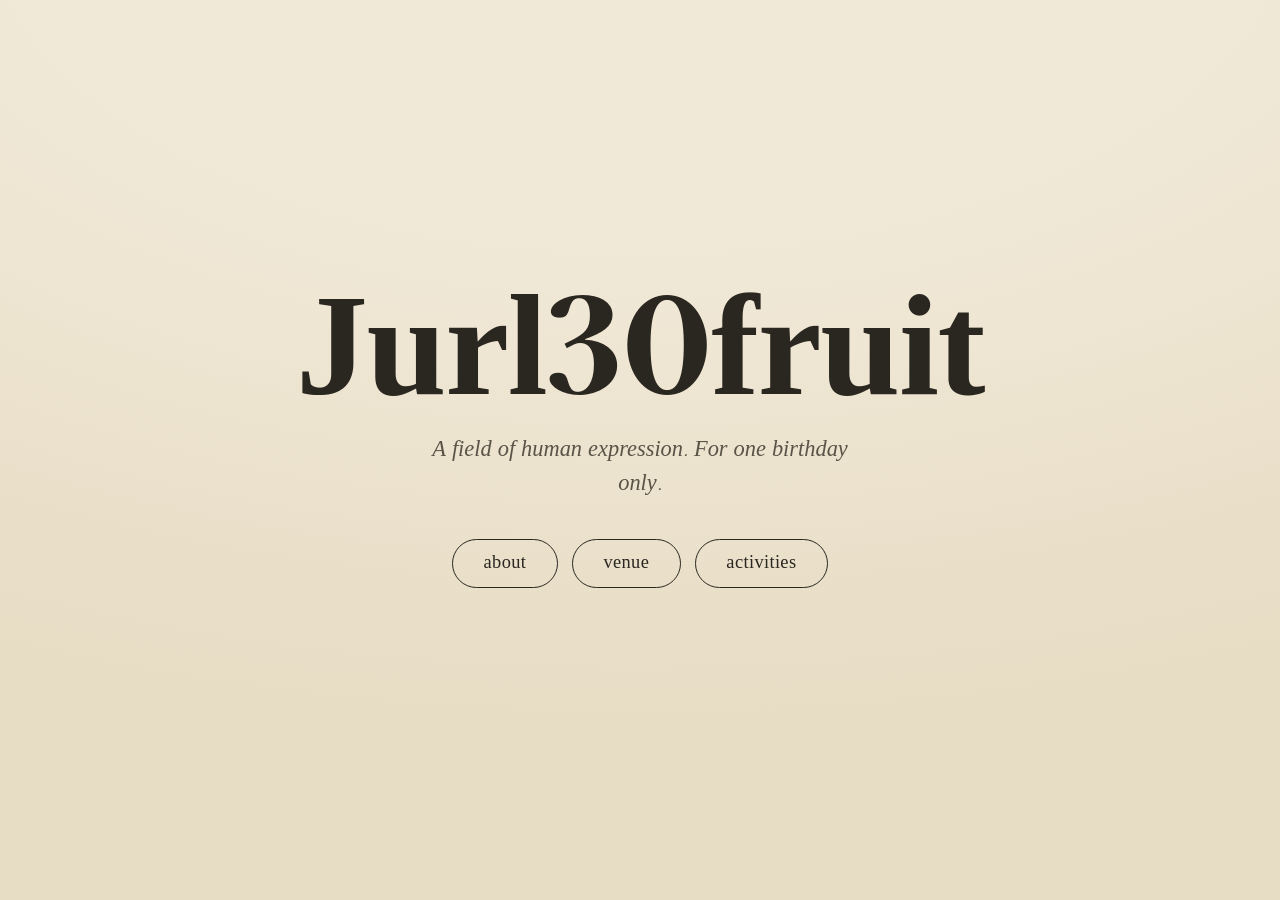
==== index.html @ 254c4dc9 "Jurl30fruit parody site" ====
<!doctype html>
<html lang="en">
<head>
  <meta charset="utf-8" />
  <meta name="viewport" content="width=device-width, initial-scale=1" />
  <title>Jurl30fruit</title>
  <link rel="stylesheet" href="styles.css" />
</head>
<body>
  <section class="hero">
    <h1 class="wordmark">Jurl30fruit</h1>
    <p class="tagline">A field of human expression. For one birthday only.</p>
    <nav class="btn-row" aria-label="Sections">
      <a class="btn" href="about.html">about</a>
      <a class="btn" href="venue.html">venue</a>
      <a class="btn" href="activities.html">activities</a>
    </nav>
  </section>
</body>
</html>
---- styles.css ----
/* ── Jurl30fruit ── a Wonderfruit parody ── */

/* The Wonderfruit display face: "than" (self-hosted from Adobe Typekit) */
@font-face {
  font-family: "than";
  src: url("fonts/than-200.woff2") format("woff2");
  font-weight: 200;
  font-style: normal;
  font-display: swap;
}
@font-face {
  font-family: "than";
  src: url("fonts/than-300.woff2") format("woff2");
  font-weight: 300;
  font-style: normal;
  font-display: swap;
}
@font-face {
  font-family: "than";
  src: url("fonts/than-400.woff2") format("woff2");
  font-weight: 400;
  font-style: normal;
  font-display: swap;
}
@font-face {
  font-family: "than";
  src: url("fonts/than-700.woff2") format("woff2");
  font-weight: 700;
  font-style: normal;
  font-display: swap;
}

:root {
  --sand: #f1e9d8;
  --sand-deep: #e7dcc4;
  --ink: #2a2620;
  --ink-soft: #5a5347;
  --accent: #c4452f;
  --line: rgba(42, 38, 32, 0.22);
}

* {
  box-sizing: border-box;
  margin: 0;
  padding: 0;
}

html {
  -webkit-font-smoothing: antialiased;
}

body {
  font-family: "than", Georgia, "Times New Roman", serif;
  background: var(--sand);
  background-image:
    radial-gradient(120% 90% at 50% -10%, var(--sand) 40%, var(--sand-deep) 100%);
  color: var(--ink);
  min-height: 100vh;
  display: flex;
  flex-direction: column;
  line-height: 1.5;
}

/* ── Header / nav (inner pages) ── */
.topbar {
  display: flex;
  align-items: center;
  justify-content: space-between;
  padding: 1.6rem clamp(1.25rem, 5vw, 3.5rem);
  border-bottom: 1px solid var(--line);
}

.topbar a.brand {
  font-weight: 700;
  font-size: 1.5rem;
  letter-spacing: 0.01em;
  color: var(--ink);
  text-decoration: none;
}

.topbar nav {
  display: flex;
  gap: clamp(0.6rem, 3vw, 1.75rem);
  font-weight: 400;
  font-size: 1.05rem;
}

.topbar nav a {
  color: var(--ink-soft);
  text-decoration: none;
  transition: color 0.2s ease;
}

.topbar nav a:hover,
.topbar nav a[aria-current="page"] {
  color: var(--accent);
}

/* ── Home hero ── */
.hero {
  flex: 1;
  display: flex;
  flex-direction: column;
  align-items: center;
  justify-content: center;
  text-align: center;
  padding: 2rem 1.25rem 4rem;
  gap: 2.4rem;
}

.hero .wordmark {
  font-weight: 700;
  font-size: clamp(3rem, 14vw, 9rem);
  line-height: 0.95;
  letter-spacing: -0.01em;
  margin: 0;
}

.hero .tagline {
  font-weight: 300;
  font-style: italic;
  font-size: clamp(1rem, 3vw, 1.4rem);
  color: var(--ink-soft);
  margin-top: -1.4rem;
  max-width: 32ch;
}

.btn-row {
  display: flex;
  flex-wrap: wrap;
  gap: 0.9rem;
  justify-content: center;
}

.btn {
  font-family: inherit;
  font-weight: 400;
  font-size: 1.15rem;
  letter-spacing: 0.02em;
  color: var(--ink);
  text-decoration: none;
  padding: 0.6rem 1.9rem;
  border: 1px solid var(--ink);
  border-radius: 999px;
  background: transparent;
  transition: background 0.2s ease, color 0.2s ease, transform 0.2s ease;
}

.btn:hover {
  background: var(--ink);
  color: var(--sand);
  transform: translateY(-2px);
}

/* ── Inner page content ── */
main.page {
  flex: 1;
  width: 100%;
  max-width: 760px;
  margin: 0 auto;
  padding: clamp(3rem, 9vw, 6rem) clamp(1.25rem, 5vw, 2rem);
}

main.page h1 {
  font-weight: 700;
  font-size: clamp(2.4rem, 8vw, 4.5rem);
  line-height: 1;
  margin-bottom: 1.4rem;
}

main.page .lead {
  font-weight: 300;
  font-size: clamp(1.15rem, 3vw, 1.5rem);
  color: var(--ink-soft);
  margin-bottom: 2rem;
}

main.page p {
  font-size: 1.1rem;
  margin-bottom: 1.1rem;
}

.placeholder-note {
  display: inline-block;
  margin-top: 1.5rem;
  font-style: italic;
  font-weight: 300;
  color: var(--accent);
  border-top: 1px solid var(--line);
  padding-top: 1.2rem;
}

/* ── Footer ── */
footer {
  text-align: center;
  font-weight: 300;
  font-size: 0.95rem;
  color: var(--ink-soft);
  padding: 1.6rem 1.25rem 2rem;
}

.back-link {
  color: var(--accent);
  text-decoration: none;
}
.back-link:hover { text-decoration: underline; }
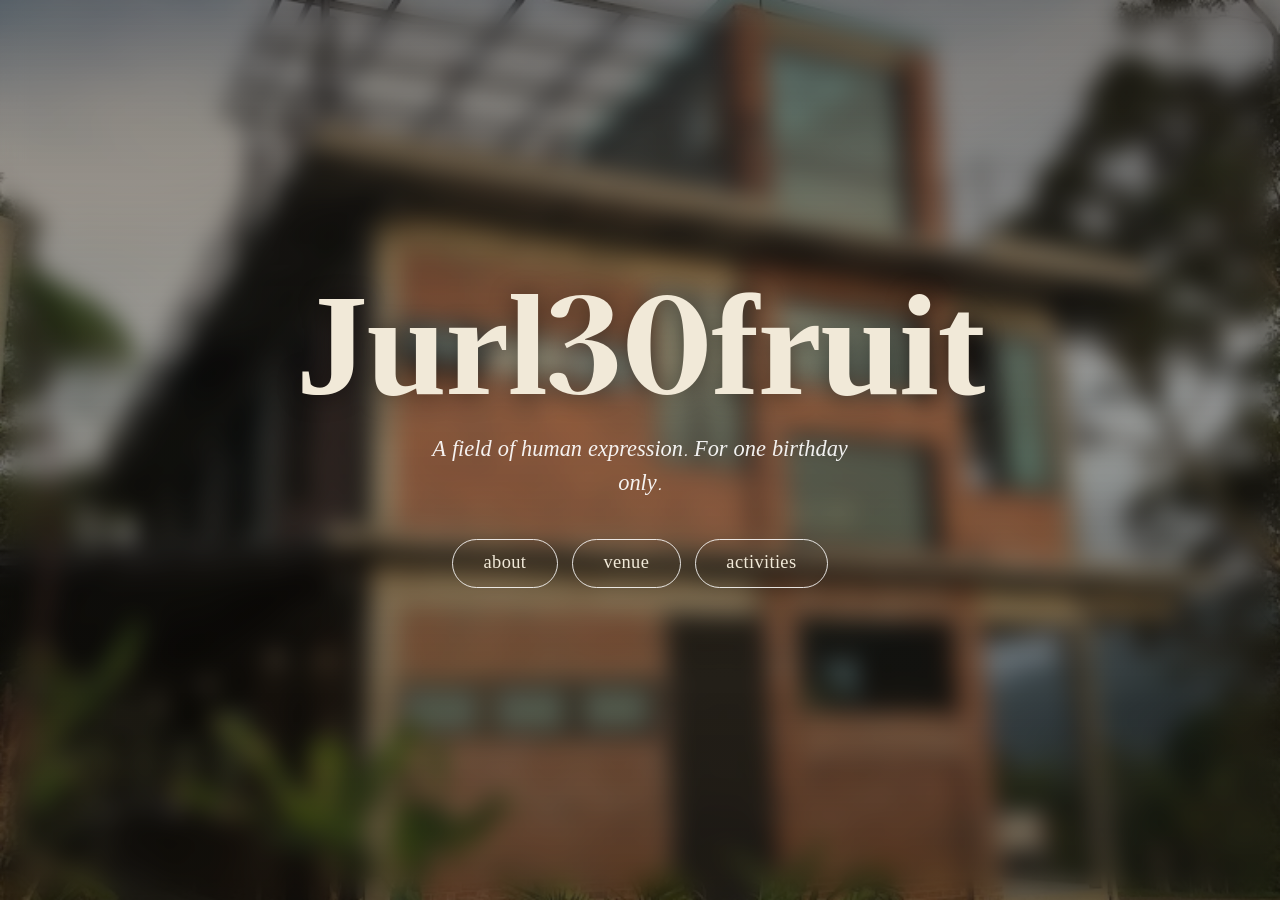
==== commit a067084d: "add bg" ====
--- a/index.html
+++ b/index.html
@@ -6,7 +6,7 @@
   <title>Jurl30fruit</title>
   <link rel="stylesheet" href="styles.css" />
 </head>
-<body>
+<body class="has-bg bg-index">
   <section class="hero">
     <h1 class="wordmark">Jurl30fruit</h1>
     <p class="tagline">A field of human expression. For one birthday only.</p>
--- a/styles.css
+++ b/styles.css
@@ -61,6 +61,42 @@
   line-height: 1.5;
 }
 
+/* ── Full-page background image (set per page via body class) ── */
+body.has-bg {
+  background-size: cover;
+  background-position: center;
+  background-attachment: fixed;
+  background-repeat: no-repeat;
+  color: var(--sand);
+}
+
+/* Dark scrim so text stays legible over photos */
+body.has-bg::before {
+  content: "";
+  position: fixed;
+  inset: 0;
+  background: linear-gradient(
+    180deg,
+    rgba(20, 16, 10, 0.55) 0%,
+    rgba(20, 16, 10, 0.35) 40%,
+    rgba(20, 16, 10, 0.6) 100%
+  );
+  backdrop-filter: blur(12px);
+  -webkit-backdrop-filter: blur(12px);
+  z-index: 0;
+  pointer-events: none;
+}
+
+body.has-bg > * {
+  position: relative;
+  z-index: 1;
+}
+
+body.bg-index { background-image: url("images/index.jpg"); }
+body.bg-about { background-image: url("images/about.jpg"); }
+body.bg-venue { background-image: url("images/venue.jpg"); }
+body.bg-activities { background-image: url("images/activities.jpg"); }
+
 /* ── Header / nav (inner pages) ── */
 .topbar {
   display: flex;
@@ -190,6 +226,27 @@
   padding-top: 1.2rem;
 }
 
+/* ── Text/control overrides when sitting on a photo ── */
+body.has-bg .topbar { border-bottom-color: rgba(255, 255, 255, 0.25); }
+body.has-bg .topbar a.brand { color: var(--sand); }
+body.has-bg .topbar nav a { color: rgba(255, 255, 255, 0.8); }
+body.has-bg .topbar nav a:hover,
+body.has-bg .topbar nav a[aria-current="page"] { color: #fff; }
+
+body.has-bg .hero .wordmark { color: var(--sand); text-shadow: 0 2px 24px rgba(0, 0, 0, 0.45); }
+body.has-bg .hero .tagline { color: rgba(255, 255, 255, 0.92); }
+
+body.has-bg .btn { color: var(--sand); border-color: rgba(255, 255, 255, 0.85); }
+body.has-bg .btn:hover { background: var(--sand); color: var(--ink); }
+
+body.has-bg main.page h1 { color: var(--sand); text-shadow: 0 2px 20px rgba(0, 0, 0, 0.4); }
+body.has-bg main.page .lead { color: rgba(255, 255, 255, 0.92); }
+body.has-bg main.page p { color: rgba(255, 255, 255, 0.88); }
+body.has-bg .placeholder-note { color: #ffd9b0; border-top-color: rgba(255, 255, 255, 0.25); }
+
+body.has-bg footer { color: rgba(255, 255, 255, 0.8); }
+body.has-bg .back-link { color: #ffd9b0; }
+
 /* ── Footer ── */
 footer {
   text-align: center;
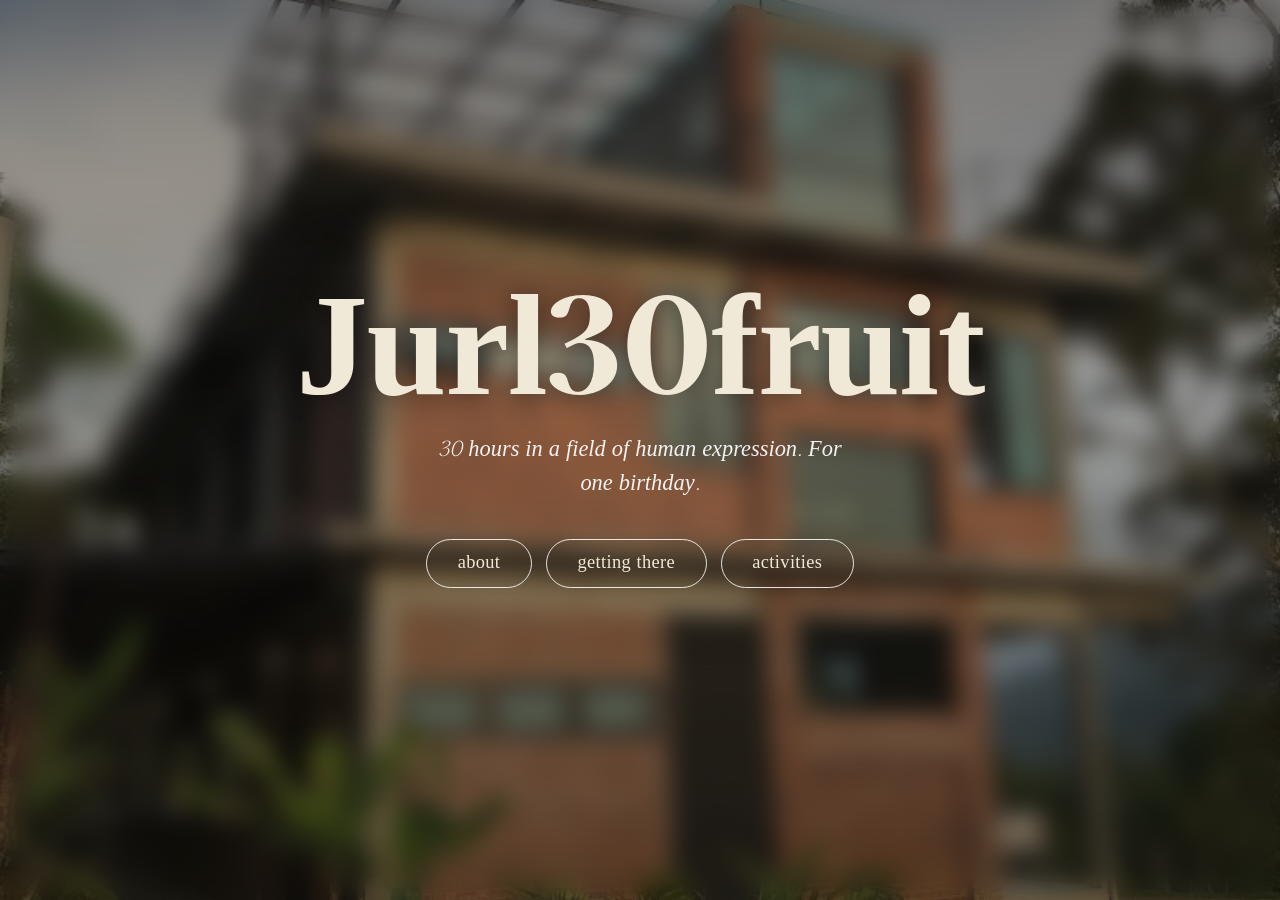
==== commit ff2c3b2e: "adjust text in index" ====
--- a/index.html
+++ b/index.html
@@ -9,10 +9,10 @@
 <body class="has-bg bg-index">
   <section class="hero">
     <h1 class="wordmark">Jurl30fruit</h1>
-    <p class="tagline">A field of human expression. For one birthday only.</p>
+    <p class="tagline">30 hours in a field of human expression. For one birthday.</p>
     <nav class="btn-row" aria-label="Sections">
       <a class="btn" href="about.html">about</a>
-      <a class="btn" href="venue.html">venue</a>
+      <a class="btn" href="venue.html">getting there</a>
       <a class="btn" href="activities.html">activities</a>
     </nav>
   </section>
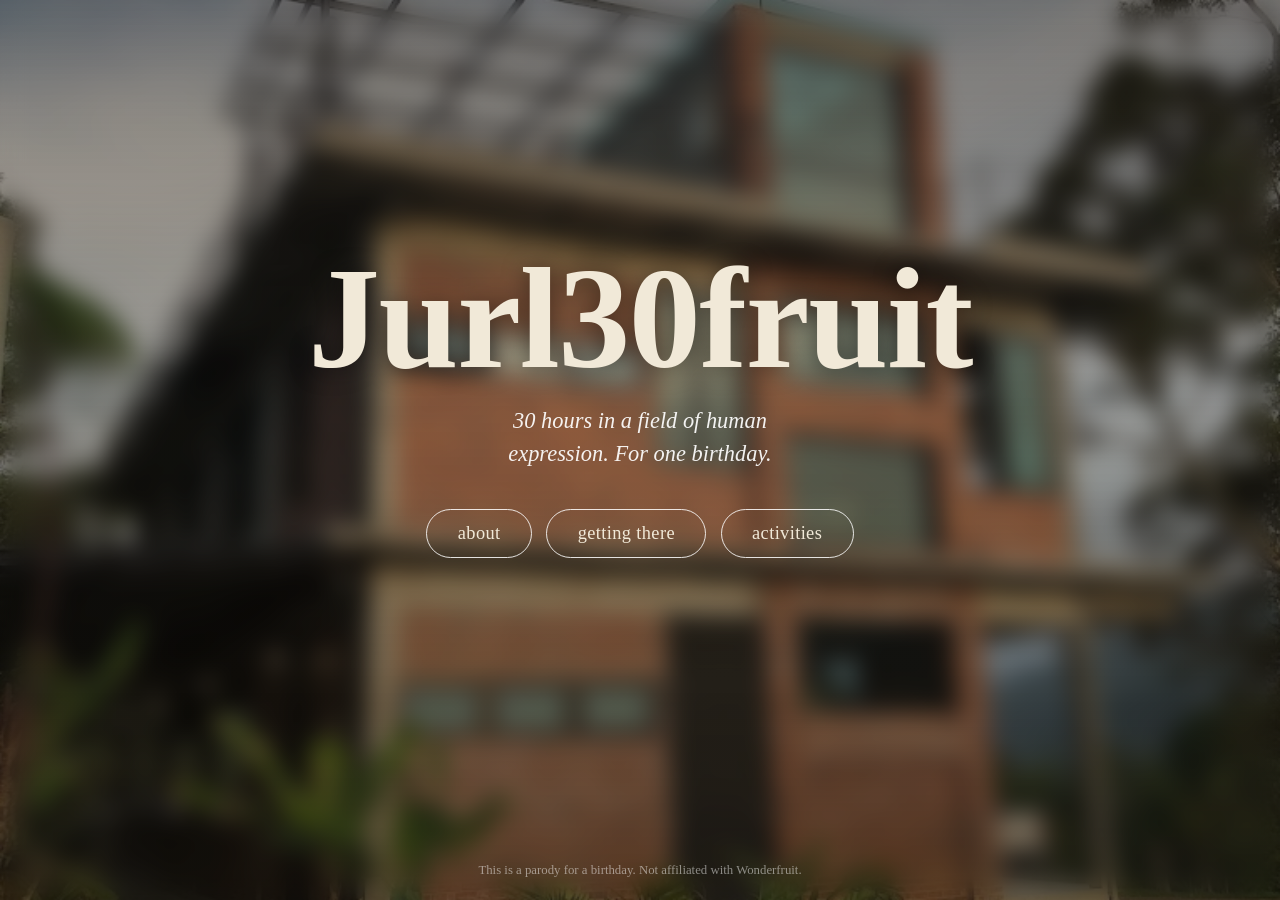
==== commit 3146e36c: "add disclaimer" ====
--- a/index.html
+++ b/index.html
@@ -16,5 +16,6 @@
       <a class="btn" href="activities.html">activities</a>
     </nav>
   </section>
+  <footer class="disclaimer">This is a parody for a birthday. Not affiliated with Wonderfruit.</footer>
 </body>
 </html>
--- a/styles.css
+++ b/styles.css
@@ -50,7 +50,7 @@
 }
 
 body {
-  font-family: "than", Georgia, "Times New Roman", serif;
+  font-family: Georgia, "Times New Roman", serif;
   background: var(--sand);
   background-image:
     radial-gradient(120% 90% at 50% -10%, var(--sand) 40%, var(--sand-deep) 100%);
@@ -261,3 +261,13 @@
   text-decoration: none;
 }
 .back-link:hover { text-decoration: underline; }
+
+.disclaimer {
+  text-align: center;
+  font-weight: 300;
+  font-size: 0.8rem;
+  line-height: 1.5;
+  opacity: 0.65;
+  padding: 1.25rem;
+}
+body.has-bg .disclaimer { color: rgba(255, 255, 255, 0.75); }
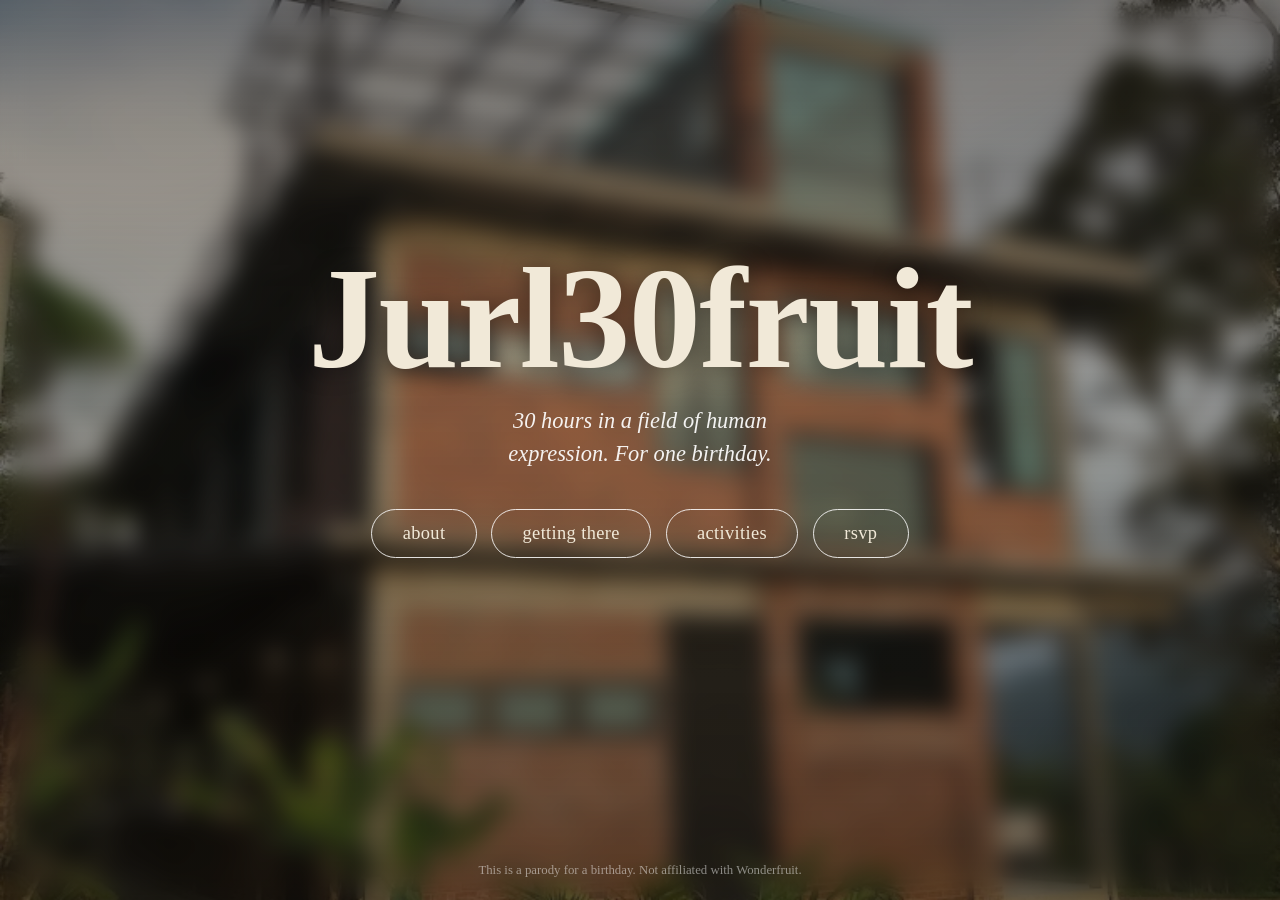
==== commit 50b89a71: "add RSVP page" ====
--- a/index.html
+++ b/index.html
@@ -14,6 +14,7 @@
       <a class="btn" href="about.html">about</a>
       <a class="btn" href="venue.html">getting there</a>
       <a class="btn" href="activities.html">activities</a>
+      <a class="btn" href="rsvp.html">rsvp</a>
     </nav>
   </section>
   <footer class="disclaimer">This is a parody for a birthday. Not affiliated with Wonderfruit.</footer>
--- a/styles.css
+++ b/styles.css
@@ -96,6 +96,7 @@
 body.bg-about { background-image: url("images/about.jpg"); }
 body.bg-venue { background-image: url("images/venue.jpg"); }
 body.bg-activities { background-image: url("images/activities.jpg"); }
+body.bg-rsvp { background-image: url("images/unnamed-4.jpg"); }
 
 /* ── Header / nav (inner pages) ── */
 .topbar {
@@ -130,6 +131,31 @@
 .topbar nav a:hover,
 .topbar nav a[aria-current="page"] {
   color: var(--accent);
+}
+
+/* On narrow screens, stack the nav under the brand so nothing overflows */
+@media (max-width: 540px) {
+  .topbar {
+    flex-direction: column;
+    align-items: flex-start;
+    gap: 0.6rem;
+    padding: 1.1rem clamp(1.25rem, 5vw, 3.5rem);
+  }
+
+  .topbar a.brand {
+    font-size: 1.3rem;
+  }
+
+  .topbar nav {
+    flex-wrap: wrap;
+    row-gap: 0.5rem;
+    gap: 1.1rem;
+    font-size: 0.95rem;
+  }
+
+  .topbar nav a {
+    white-space: nowrap;
+  }
 }
 
 /* ── Home hero ── */
@@ -211,9 +237,64 @@
   margin-bottom: 2rem;
 }
 
+main.page .lead .lead-big {
+  display: block;
+  font-size: 1.6em;
+  font-weight: 400;
+  margin-bottom: 0.35rem;
+}
+
 main.page p {
   font-size: 1.1rem;
   margin-bottom: 1.1rem;
+}
+
+main.page ul {
+  font-size: 1.1rem;
+  margin: 0 0 1.1rem 1.4rem;
+}
+
+main.page ul ul {
+  margin: 0.4rem 0 0.4rem 1.4rem;
+  font-size: 0.97em;
+}
+
+main.page li {
+  margin-bottom: 0.5rem;
+}
+
+main.page a {
+  color: var(--accent);
+  text-decoration: underline;
+}
+
+.map-links {
+  display: flex;
+  flex-wrap: wrap;
+  gap: 1.5rem;
+  margin: 1.8rem 0 0.5rem;
+}
+
+.map-link {
+  display: inline-flex;
+  flex-direction: column;
+  align-items: center;
+  gap: 0.5rem;
+  text-decoration: none;
+  color: inherit;
+  font-weight: 300;
+  font-size: 0.95rem;
+  transition: transform 0.2s ease;
+}
+
+.map-link img {
+  display: block;
+  border-radius: 14px;
+  box-shadow: 0 4px 16px rgba(0, 0, 0, 0.3);
+}
+
+.map-link:hover {
+  transform: translateY(-3px);
 }
 
 .placeholder-note {
@@ -242,6 +323,8 @@
 body.has-bg main.page h1 { color: var(--sand); text-shadow: 0 2px 20px rgba(0, 0, 0, 0.4); }
 body.has-bg main.page .lead { color: rgba(255, 255, 255, 0.92); }
 body.has-bg main.page p { color: rgba(255, 255, 255, 0.88); }
+body.has-bg main.page ul { color: rgba(255, 255, 255, 0.88); }
+body.has-bg main.page a { color: #ffd9b0; }
 body.has-bg .placeholder-note { color: #ffd9b0; border-top-color: rgba(255, 255, 255, 0.25); }
 
 body.has-bg footer { color: rgba(255, 255, 255, 0.8); }
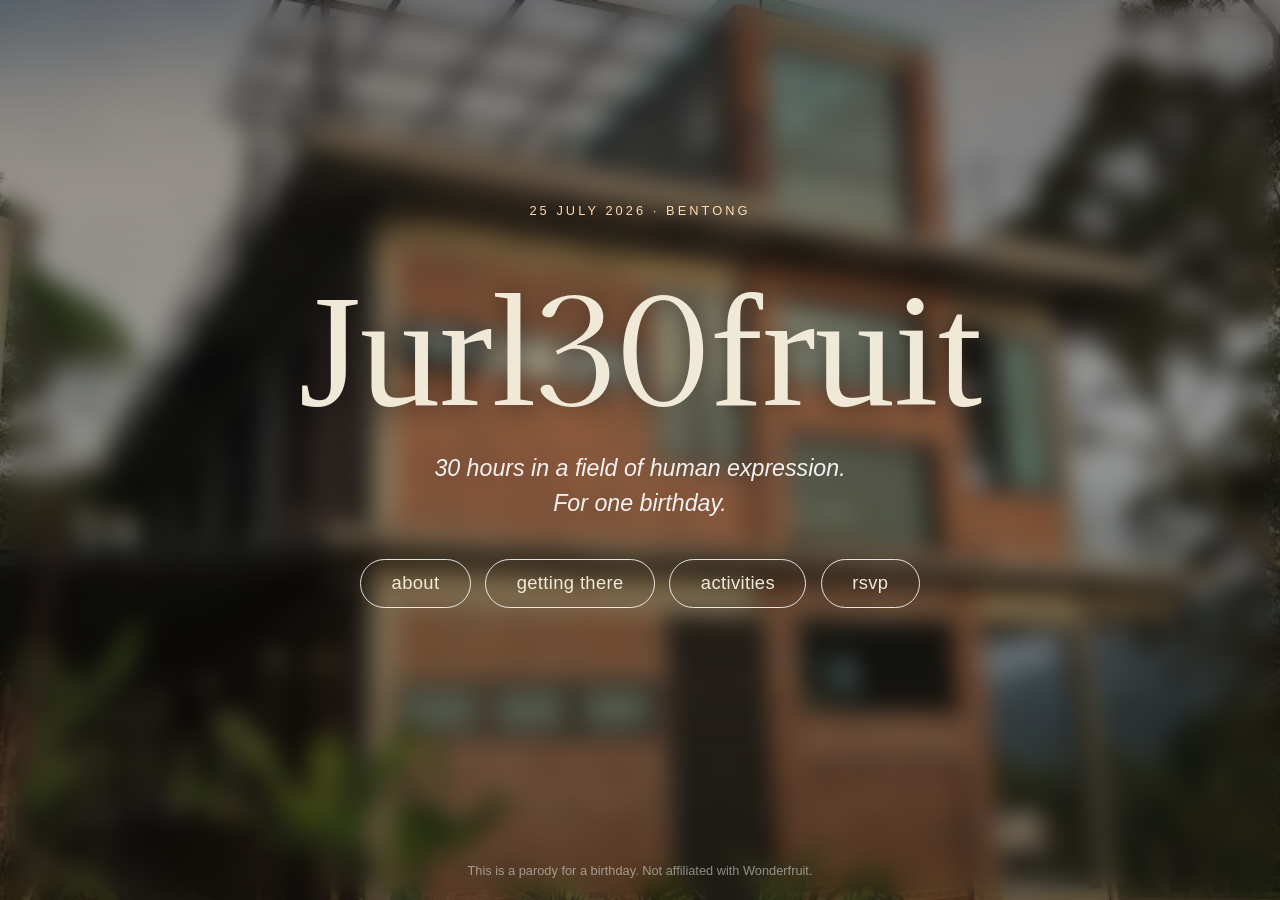
==== commit ecac24e2: "inserted copy-draft changes and updated layout" ====
--- a/index.html
+++ b/index.html
@@ -8,6 +8,7 @@
 </head>
 <body class="has-bg bg-index">
   <section class="hero">
+    <span class="eyebrow">25 July 2026 · Bentong</span>
     <h1 class="wordmark">Jurl30fruit</h1>
     <p class="tagline">30 hours in a field of human expression. For one birthday.</p>
     <nav class="btn-row" aria-label="Sections">
--- a/styles.css
+++ b/styles.css
@@ -50,7 +50,7 @@
 }
 
 body {
-  font-family: Georgia, "Times New Roman", serif;
+  font-family: "Helvetica Neue", "Inter", -apple-system, BlinkMacSystemFont, "Segoe UI", Arial, sans-serif;
   background: var(--sand);
   background-image:
     radial-gradient(120% 90% at 50% -10%, var(--sand) 40%, var(--sand-deep) 100%);
@@ -108,8 +108,9 @@
 }
 
 .topbar a.brand {
-  font-weight: 700;
-  font-size: 1.5rem;
+  font-family: "than", Georgia, serif;
+  font-weight: 400;
+  font-size: 1.6rem;
   letter-spacing: 0.01em;
   color: var(--ink);
   text-decoration: none;
@@ -171,20 +172,36 @@
 }
 
 .hero .wordmark {
-  font-weight: 700;
-  font-size: clamp(3rem, 14vw, 9rem);
-  line-height: 0.95;
-  letter-spacing: -0.01em;
+  font-family: "than", Georgia, serif;
+  font-weight: 400;
+  font-size: clamp(3.2rem, 15vw, 10rem);
+  line-height: 0.9;
+  letter-spacing: -0.005em;
   margin: 0;
 }
 
 .hero .tagline {
   font-weight: 300;
   font-style: italic;
-  font-size: clamp(1rem, 3vw, 1.4rem);
+  font-size: clamp(1.05rem, 3vw, 1.45rem);
   color: var(--ink-soft);
-  margin-top: -1.4rem;
-  max-width: 32ch;
+  margin-top: -1rem;
+  max-width: 34ch;
+}
+
+/* Small uppercase section label — the Wonderfruit "eyebrow" */
+.eyebrow {
+  display: block;
+  font-weight: 500;
+  font-size: 0.8rem;
+  text-transform: uppercase;
+  letter-spacing: 0.24em;
+  color: var(--accent);
+  margin-bottom: 1rem;
+}
+
+.hero .eyebrow {
+  margin-bottom: 1.6rem;
 }
 
 .btn-row {
@@ -224,10 +241,12 @@
 }
 
 main.page h1 {
-  font-weight: 700;
-  font-size: clamp(2.4rem, 8vw, 4.5rem);
-  line-height: 1;
-  margin-bottom: 1.4rem;
+  font-family: "than", Georgia, serif;
+  font-weight: 400;
+  font-size: clamp(2.6rem, 8vw, 4.8rem);
+  line-height: 0.98;
+  letter-spacing: -0.005em;
+  margin-bottom: 1.6rem;
 }
 
 main.page .lead {
@@ -263,6 +282,36 @@
   margin-bottom: 0.5rem;
 }
 
+/* ── Activities programme ── */
+.programme {
+  margin-top: 2.6rem;
+}
+
+.act {
+  padding: 1.8rem 0;
+  border-top: 1px solid var(--line);
+}
+
+.act:last-child {
+  border-bottom: 1px solid var(--line);
+}
+
+.act-title {
+  font-family: "than", Georgia, serif;
+  font-weight: 400;
+  font-size: clamp(1.7rem, 4.5vw, 2.4rem);
+  line-height: 1.05;
+  margin-bottom: 0.7rem;
+}
+
+.act p {
+  margin-bottom: 0.45rem;
+}
+
+.act p:last-child {
+  margin-bottom: 0;
+}
+
 main.page a {
   color: var(--accent);
   text-decoration: underline;
@@ -275,16 +324,22 @@
   margin: 1.8rem 0 0.5rem;
 }
 
-.map-link {
+main.page a.map-link,
+main.page a.map-link:hover {
   display: inline-flex;
   flex-direction: column;
   align-items: center;
-  gap: 0.5rem;
+  gap: 0.55rem;
   text-decoration: none;
   color: inherit;
-  font-weight: 300;
-  font-size: 0.95rem;
   transition: transform 0.2s ease;
+}
+
+.map-link span {
+  font-weight: 400;
+  font-size: 0.82rem;
+  text-transform: uppercase;
+  letter-spacing: 0.12em;
 }
 
 .map-link img {
@@ -305,6 +360,216 @@
   color: var(--accent);
   border-top: 1px solid var(--line);
   padding-top: 1.2rem;
+}
+
+/* ── RSVP form ── */
+.rsvp-form {
+  margin-top: 2rem;
+  display: flex;
+  flex-direction: column;
+  gap: 1.6rem;
+  max-width: 30rem;
+}
+
+.rsvp-form .field {
+  display: flex;
+  flex-direction: column;
+  gap: 0.5rem;
+  border: 0;
+}
+
+.rsvp-form label,
+.rsvp-form legend {
+  font-weight: 400;
+  font-size: 1.05rem;
+}
+
+.rsvp-form .optional {
+  font-weight: 300;
+  font-style: italic;
+  opacity: 0.75;
+}
+
+.rsvp-form input[type="text"],
+.rsvp-form input[type="number"],
+.rsvp-form textarea {
+  font-family: inherit;
+  font-size: 1.05rem;
+  color: var(--ink);
+  background: rgba(255, 255, 255, 0.92);
+  border: 1px solid transparent;
+  border-radius: 12px;
+  padding: 0.7rem 0.85rem;
+  width: 100%;
+  transition: border-color 0.2s ease, box-shadow 0.2s ease;
+}
+
+.rsvp-form textarea {
+  resize: vertical;
+}
+
+.rsvp-form input:focus,
+.rsvp-form textarea:focus {
+  outline: none;
+  border-color: var(--accent);
+  box-shadow: 0 0 0 3px rgba(196, 69, 47, 0.25);
+}
+
+.rsvp-form .radio-row {
+  display: flex;
+  flex-wrap: wrap;
+  gap: 0.8rem 1.5rem;
+}
+
+.rsvp-form .radio {
+  display: inline-flex;
+  align-items: center;
+  gap: 0.5rem;
+  font-weight: 300;
+  cursor: pointer;
+}
+
+.rsvp-form .radio input {
+  accent-color: var(--accent);
+  width: 1.05rem;
+  height: 1.05rem;
+}
+
+.rsvp-form input[type="file"] {
+  font-family: inherit;
+  font-size: 0.95rem;
+  color: inherit;
+}
+
+.rsvp-form input[type="file"]::file-selector-button {
+  font-family: inherit;
+  font-size: 0.95rem;
+  margin-right: 0.8rem;
+  padding: 0.5rem 1.1rem;
+  border: 1px solid var(--ink);
+  border-radius: 999px;
+  background: transparent;
+  color: var(--ink);
+  cursor: pointer;
+  transition: background 0.2s ease, color 0.2s ease;
+}
+
+.rsvp-form input[type="file"]::file-selector-button:hover {
+  background: var(--ink);
+  color: var(--sand);
+}
+
+.rsvp-form .field-hint {
+  font-size: 0.85rem;
+  font-weight: 300;
+  opacity: 0.75;
+  margin: 0;
+}
+
+.rsvp-form .btn {
+  align-self: flex-start;
+  cursor: pointer;
+}
+
+.rsvp-form .btn:disabled {
+  opacity: 0.6;
+  cursor: default;
+  transform: none;
+}
+
+/* Payment details block */
+.pay-details {
+  background: rgba(255, 255, 255, 0.1);
+  border: 1px solid rgba(255, 255, 255, 0.25);
+  border-radius: 16px;
+  padding: 1.4rem 1.5rem;
+}
+
+.pay-details h2 {
+  font-weight: 700;
+  font-size: 1.3rem;
+  margin-bottom: 0.6rem;
+}
+
+.pay-details p {
+  font-size: 1rem;
+  margin-bottom: 0.6rem;
+}
+
+.pay-grid {
+  display: flex;
+  flex-wrap: wrap;
+  align-items: center;
+  gap: 1.5rem;
+  margin-top: 1rem;
+}
+
+.pay-qr {
+  margin: 0;
+  text-align: center;
+}
+
+.pay-qr img {
+  display: block;
+  width: 180px;
+  height: 180px;
+  border-radius: 12px;
+  background: #fff;
+  padding: 8px;
+  box-shadow: 0 4px 16px rgba(0, 0, 0, 0.3);
+}
+
+.pay-qr figcaption {
+  font-size: 0.85rem;
+  font-weight: 300;
+  opacity: 0.8;
+  margin-top: 0.5rem;
+}
+
+.pay-id .pay-label {
+  font-size: 0.85rem;
+  font-weight: 300;
+  text-transform: uppercase;
+  letter-spacing: 0.08em;
+  opacity: 0.75;
+  margin-bottom: 0.2rem;
+}
+
+.pay-id .pay-number {
+  font-size: 1.4rem;
+  font-weight: 400;
+  margin-bottom: 0.4rem;
+}
+
+.pay-id .pay-name {
+  font-size: 0.95rem;
+  font-weight: 300;
+  margin-bottom: 0;
+}
+
+.form-status {
+  font-weight: 300;
+  font-size: 1rem;
+  min-height: 1.2em;
+  margin: 0;
+}
+.form-status.is-success { color: #7ad08a; }
+.form-status.is-error { color: #ff9b8a; }
+
+/* On a photo background the labels/hints need to be light */
+body.has-bg .rsvp-form label,
+body.has-bg .rsvp-form legend,
+body.has-bg .rsvp-form .radio,
+body.has-bg .rsvp-form input[type="file"] {
+  color: var(--sand);
+}
+body.has-bg .rsvp-form input[type="file"]::file-selector-button {
+  color: var(--sand);
+  border-color: rgba(255, 255, 255, 0.85);
+}
+body.has-bg .rsvp-form input[type="file"]::file-selector-button:hover {
+  background: var(--sand);
+  color: var(--ink);
 }
 
 /* ── Text/control overrides when sitting on a photo ── */
@@ -321,10 +586,14 @@
 body.has-bg .btn:hover { background: var(--sand); color: var(--ink); }
 
 body.has-bg main.page h1 { color: var(--sand); text-shadow: 0 2px 20px rgba(0, 0, 0, 0.4); }
+body.has-bg .eyebrow { color: #ffd9b0; }
+body.has-bg .act { border-color: rgba(255, 255, 255, 0.22); }
+body.has-bg .act-title { color: var(--sand); }
 body.has-bg main.page .lead { color: rgba(255, 255, 255, 0.92); }
 body.has-bg main.page p { color: rgba(255, 255, 255, 0.88); }
 body.has-bg main.page ul { color: rgba(255, 255, 255, 0.88); }
 body.has-bg main.page a { color: #ffd9b0; }
+body.has-bg main.page a.map-link { color: rgba(255, 255, 255, 0.9); }
 body.has-bg .placeholder-note { color: #ffd9b0; border-top-color: rgba(255, 255, 255, 0.25); }
 
 body.has-bg footer { color: rgba(255, 255, 255, 0.8); }
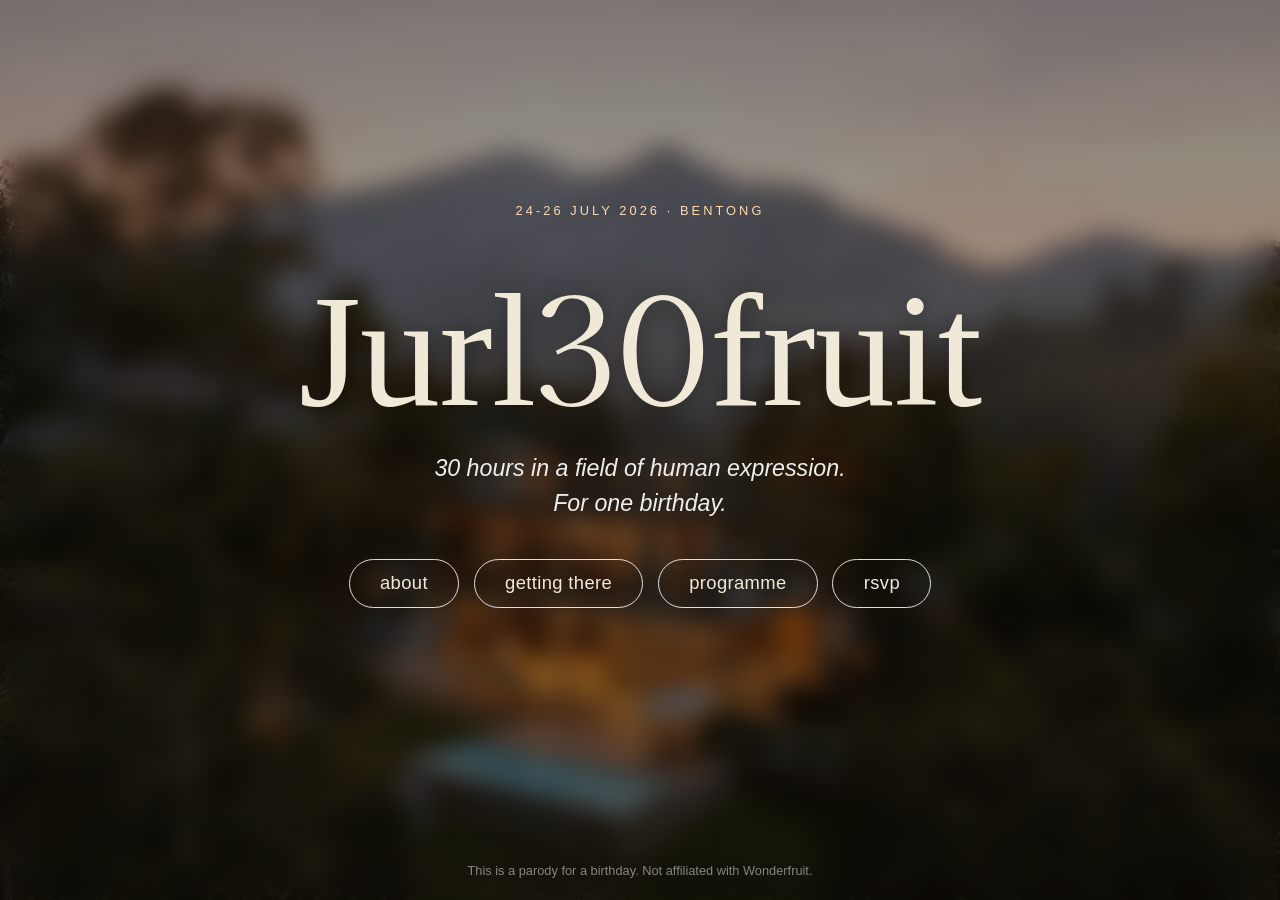
==== commit fec805bf: "implement new copy" ====
--- a/index.html
+++ b/index.html
@@ -8,13 +8,13 @@
 </head>
 <body class="has-bg bg-index">
   <section class="hero">
-    <span class="eyebrow">25 July 2026 · Bentong</span>
+    <span class="eyebrow">24-26 July 2026 · Bentong</span>
     <h1 class="wordmark">Jurl30fruit</h1>
     <p class="tagline">30 hours in a field of human expression. For one birthday.</p>
     <nav class="btn-row" aria-label="Sections">
       <a class="btn" href="about.html">about</a>
       <a class="btn" href="venue.html">getting there</a>
-      <a class="btn" href="activities.html">activities</a>
+      <a class="btn" href="programme.html">programme</a>
       <a class="btn" href="rsvp.html">rsvp</a>
     </nav>
   </section>
--- a/styles.css
+++ b/styles.css
@@ -87,16 +87,26 @@
   pointer-events: none;
 }
 
+/* The venue photo is bright/low-contrast — darken its scrim a little more */
+body.bg-venue::before {
+  background: linear-gradient(
+    180deg,
+    rgba(20, 16, 10, 0.68) 0%,
+    rgba(20, 16, 10, 0.52) 40%,
+    rgba(20, 16, 10, 0.72) 100%
+  );
+}
+
 body.has-bg > * {
   position: relative;
   z-index: 1;
 }
 
-body.bg-index { background-image: url("images/index.jpg"); }
+body.bg-index { background-image: url("images/index.png"); }
 body.bg-about { background-image: url("images/about.jpg"); }
 body.bg-venue { background-image: url("images/venue.jpg"); }
-body.bg-activities { background-image: url("images/activities.jpg"); }
-body.bg-rsvp { background-image: url("images/unnamed-4.jpg"); }
+body.bg-programme { background-image: url("images/programme.jpg"); }
+body.bg-rsvp { background-image: url("images/rsvp.jpg"); }
 
 /* ── Header / nav (inner pages) ── */
 .topbar {
@@ -282,7 +292,7 @@
   margin-bottom: 0.5rem;
 }
 
-/* ── Activities programme ── */
+/* ── Programme ── */
 .programme {
   margin-top: 2.6rem;
 }
@@ -301,8 +311,18 @@
   font-weight: 400;
   font-size: clamp(1.7rem, 4.5vw, 2.4rem);
   line-height: 1.05;
-  margin-bottom: 0.7rem;
-}
+  margin-bottom: 0.3rem;
+}
+
+.act-sub {
+  font-weight: 500;
+  font-size: 0.8rem;
+  text-transform: uppercase;
+  letter-spacing: 0.16em;
+  color: var(--accent);
+  margin-bottom: 0.9rem;
+}
+body.has-bg .act-sub { color: #ffd9b0; }
 
 .act p {
   margin-bottom: 0.45rem;
@@ -391,6 +411,7 @@
 }
 
 .rsvp-form input[type="text"],
+.rsvp-form input[type="tel"],
 .rsvp-form input[type="number"],
 .rsvp-form textarea {
   font-family: inherit;
@@ -421,6 +442,45 @@
   gap: 0.8rem 1.5rem;
 }
 
+.rsvp-form .radio-col {
+  display: flex;
+  flex-direction: column;
+  gap: 0.7rem;
+}
+
+.stayover-note {
+  margin-top: 0.9rem;
+  padding: 0.7rem 0.9rem;
+  font-weight: 700;
+  background: rgba(196, 69, 47, 0.18);
+  border: 1px solid var(--accent);
+  border-radius: 8px;
+}
+.stayover-note[hidden] { display: none; }
+body.has-bg .stayover-note {
+  color: #ffd2c7;
+  background: rgba(196, 69, 47, 0.35);
+  border-color: #ff8e7a;
+}
+
+.info-note {
+  padding: 0.7rem 0.9rem;
+  font-weight: 300;
+  background: rgba(255, 255, 255, 0.1);
+  border: 1px solid rgba(255, 255, 255, 0.25);
+  border-radius: 8px;
+}
+
+.info-note strong {
+  font-weight: 700;
+}
+
+.pay-breakdown {
+  font-weight: 300;
+  opacity: 0.8;
+  white-space: nowrap;
+}
+
 .rsvp-form .radio {
   display: inline-flex;
   align-items: center;
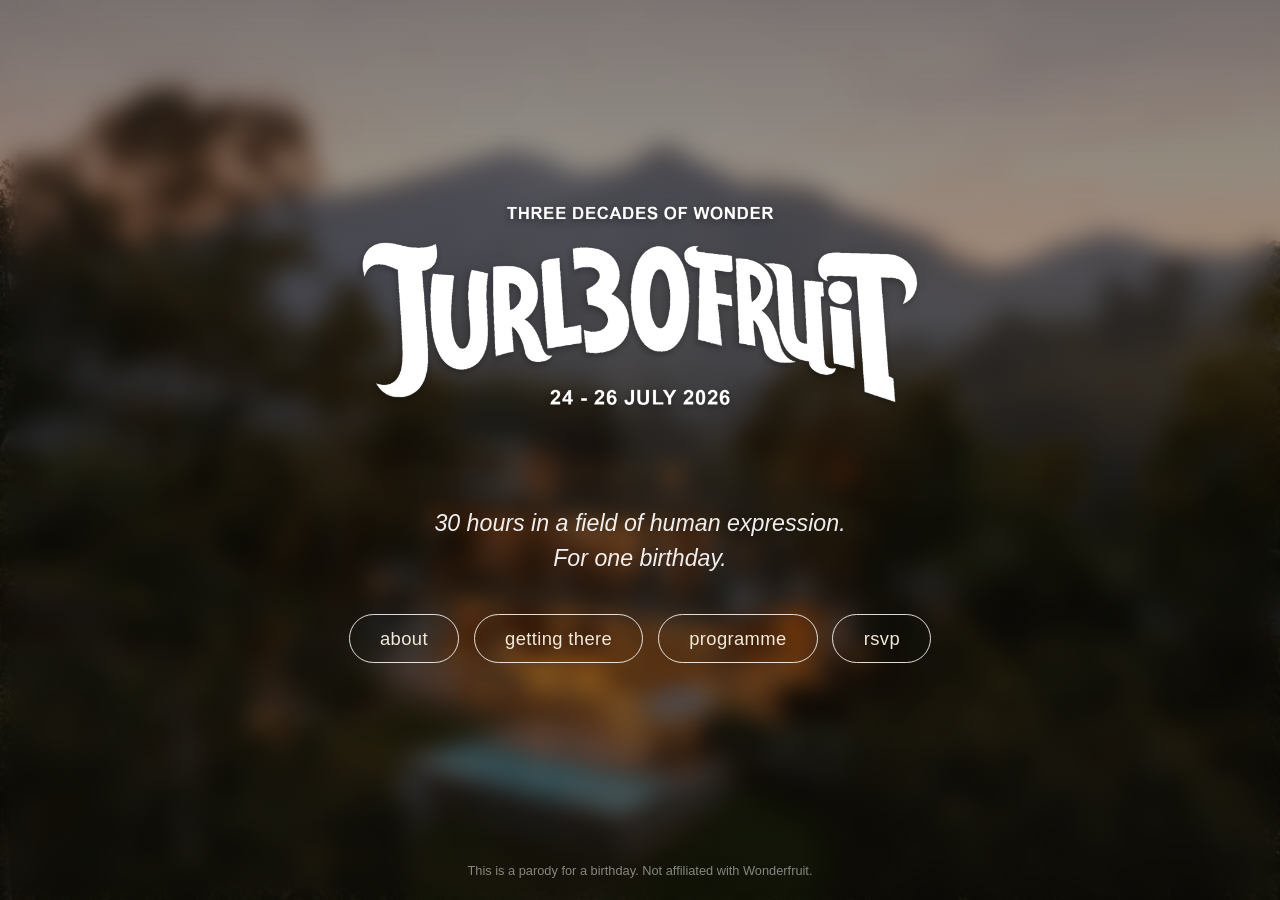
==== commit 160576fa: "updated logo" ====
--- a/index.html
+++ b/index.html
@@ -8,8 +8,7 @@
 </head>
 <body class="has-bg bg-index">
   <section class="hero">
-    <span class="eyebrow">24-26 July 2026 · Bentong</span>
-    <h1 class="wordmark">Jurl30fruit</h1>
+    <h1 class="wordmark"><img src="images/v2_logo.png" alt="Jurl30fruit" /></h1>
     <p class="tagline">30 hours in a field of human expression. For one birthday.</p>
     <nav class="btn-row" aria-label="Sections">
       <a class="btn" href="about.html">about</a>
--- a/styles.css
+++ b/styles.css
@@ -126,6 +126,13 @@
   text-decoration: none;
 }
 
+.topbar a.brand img {
+  display: block;
+  height: 2.5rem;
+  width: auto;
+  margin: -1rem 0;
+}
+
 .topbar nav {
   display: flex;
   gap: clamp(0.6rem, 3vw, 1.75rem);
@@ -157,6 +164,11 @@
     font-size: 1.3rem;
   }
 
+  .topbar a.brand img {
+    height: 2.2rem;
+    margin: -0.6rem 0;
+  }
+
   .topbar nav {
     flex-wrap: wrap;
     row-gap: 0.5rem;
@@ -188,6 +200,13 @@
   line-height: 0.9;
   letter-spacing: -0.005em;
   margin: 0;
+}
+
+.hero .wordmark img {
+  display: block;
+  width: clamp(18rem, 60vw, 40rem);
+  max-width: 100%;
+  height: auto;
 }
 
 .hero .tagline {
